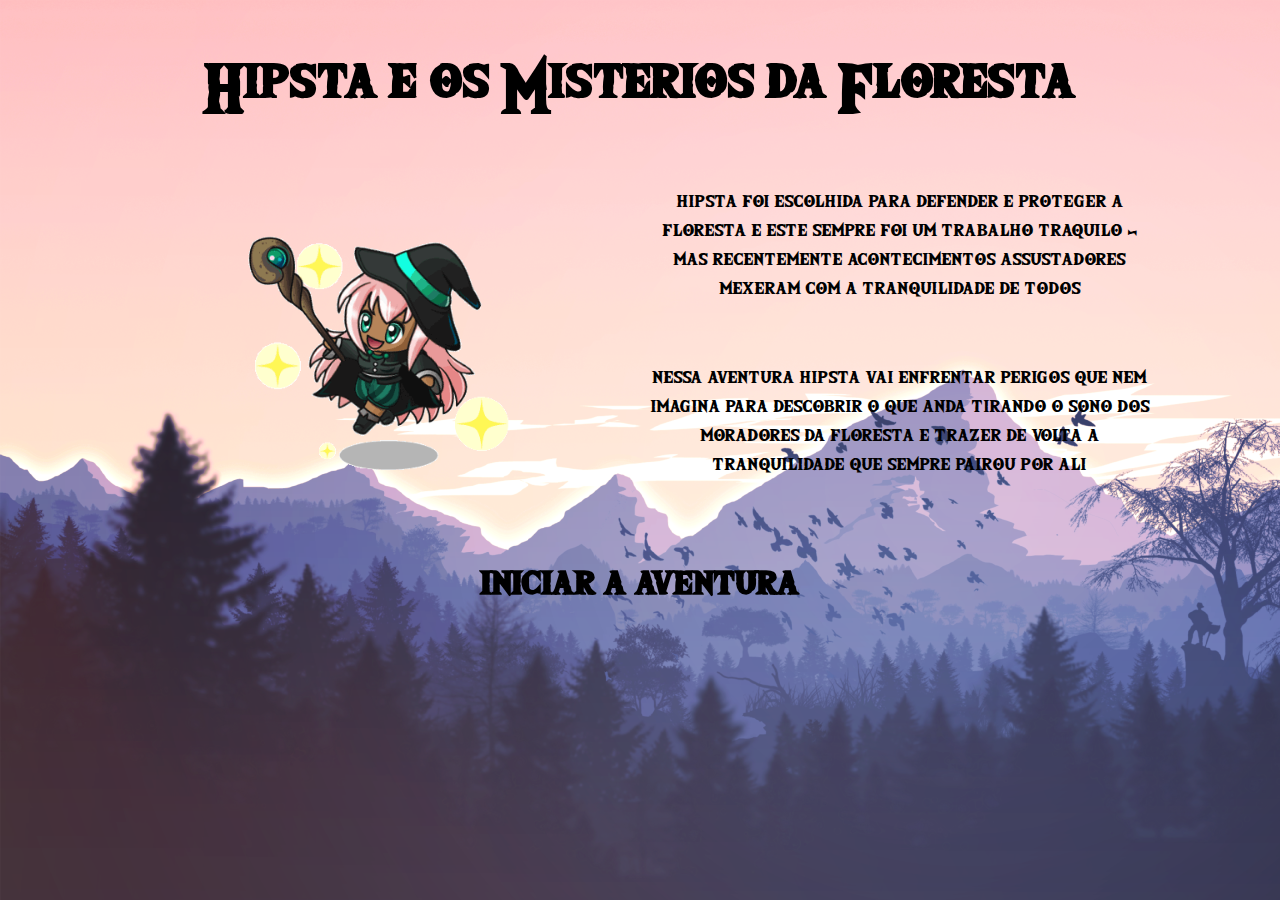
==== index.html @ 21ad0502 "att02" ====
<!DOCTYPE html><html lang="pt-BR">
  <head>
  <link rel="stylesheet" type="text/css" href="style.css">
  <meta charset="utf-8">

  <title>Hipsta e os Mistérios da Floresta</title>

</head>
<body>
  <main>
    <h1>Hipsta e os Misterios da Floresta</h1>

    <p>hipsta foi escolhida para defender e proteger a floresta e este sempre foi um trabalho traquilo - mas recentemente acontecimentos assustadores mexeram com a tranquilidade de todos</p>
    <p>nessa aventura hipsta vai enfrentar perigos que nem imagina para descobrir o que anda tirando o sono dos moradores da floresta e trazer de volta a tranquilidade que sempre pairou por ali </p>

    <img src="imagens/personagem/gigHipsta.gif" alt="">

    <a href="jogo.html"><h3>iniciar a aventura</h3></a>

    
    
  </main>


</body>
</html>
---- style.css ----
html, body {
  margin: 0;
  padding: 0;
}
canvas {
  display: block;
}

@font-face {
  font-family: fonteZelda;
  src: url('imagens/assets/fonteTelaInicial.otf');
} 

main {
  background-image: url('imagens/assets/telaInicial.png');
  background-repeat: no-repeat;
  margin: 0;
  width: 100%;
  height: 100vh;
  font-family: fonteZelda;
}

h1 {
  margin: 0;
  text-align: center;
  padding-top: 50px;
  font-size: 70px;
}

img {
  width: 400px;
  position: absolute;
  top: 150px;
  left: 180px;
}

p {
  text-align: center;
  width: 500px;
  font-size: 25px;
  margin-top: 60px;
  margin-left: 650px;
}

h3 {
  margin-top: 80px;
}

a {
  text-align: center;
  font-size: 42px;
  text-decoration: none;
  color: #000000;
}

a:hover {
  font-size: 47px;
  text-shadow: 2px 2px 10px  #ffffff;
}
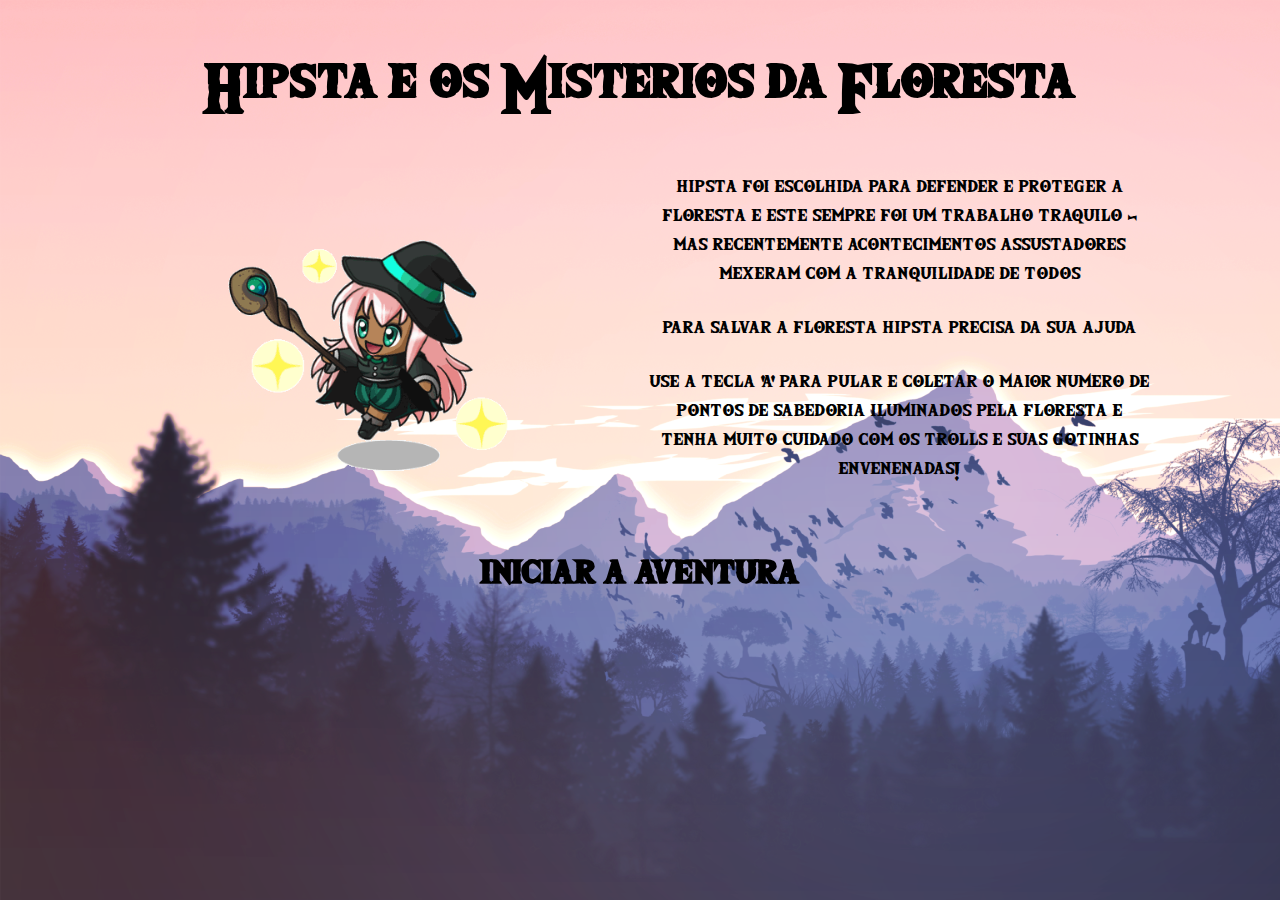
==== commit c31875eb: "aula 03" ====
--- a/index.html
+++ b/index.html
@@ -11,7 +11,8 @@
     <h1>Hipsta e os Misterios da Floresta</h1>
 
     <p>hipsta foi escolhida para defender e proteger a floresta e este sempre foi um trabalho traquilo - mas recentemente acontecimentos assustadores mexeram com a tranquilidade de todos</p>
-    <p>nessa aventura hipsta vai enfrentar perigos que nem imagina para descobrir o que anda tirando o sono dos moradores da floresta e trazer de volta a tranquilidade que sempre pairou por ali </p>
+    <p>para salvar a floresta hipsta precisa da sua ajuda</p>
+    <p>use a tecla 'a' para pular e coletar o maior numero de pontos de sabedoria iluminados pela floresta e tenha muito cuidado com os trolls e suas gotinhas envenenadas! </p>
 
     <img src="imagens/personagem/gigHipsta.gif" alt="">
 
--- a/style.css
+++ b/style.css
@@ -24,6 +24,7 @@
   margin: 0;
   text-align: center;
   padding-top: 50px;
+  padding-bottom: 20px;
   font-size: 70px;
 }
 
@@ -38,12 +39,11 @@
   text-align: center;
   width: 500px;
   font-size: 25px;
-  margin-top: 60px;
   margin-left: 650px;
 }
 
 h3 {
-  margin-top: 80px;
+  margin-top: 65px;
 }
 
 a {
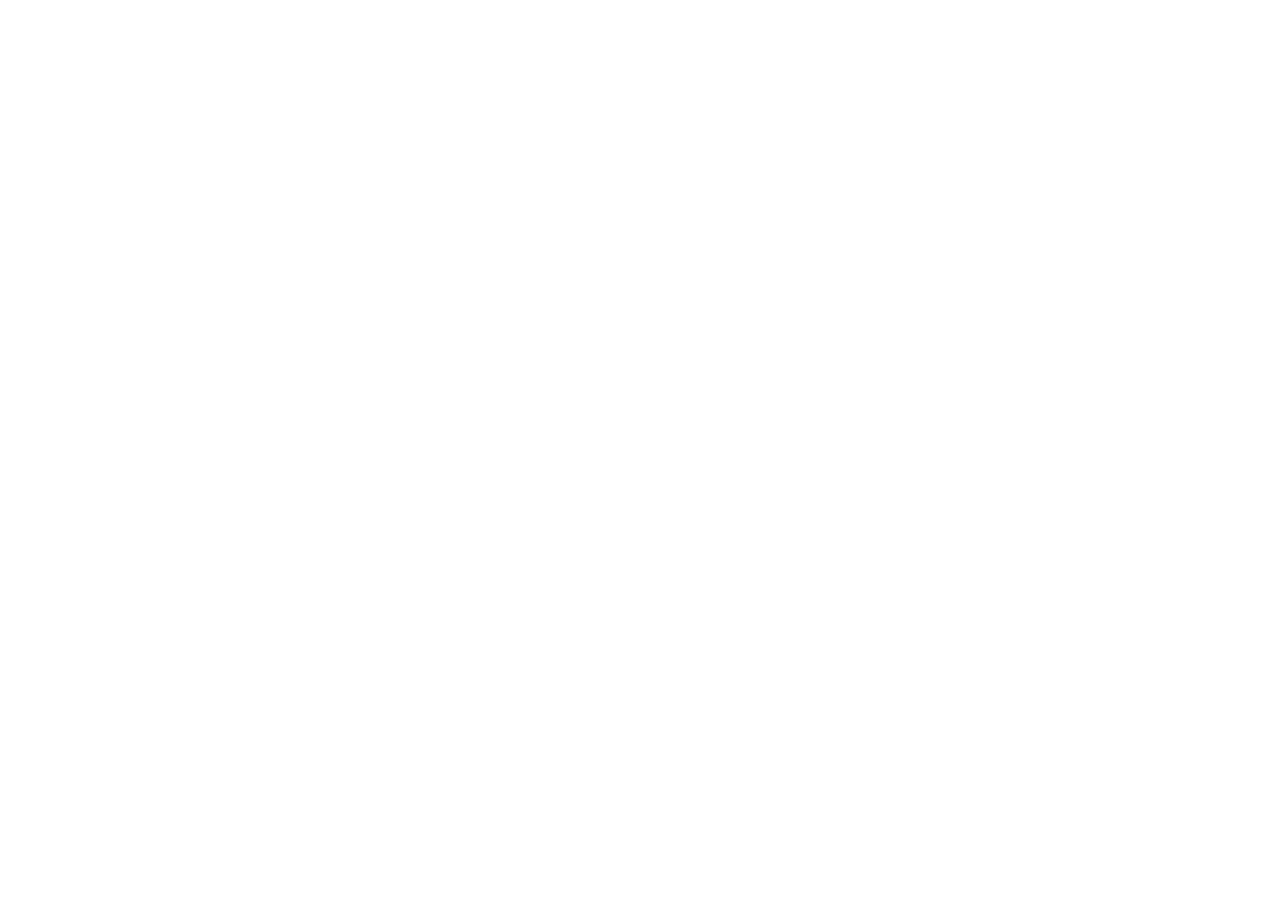
==== commit 335134f1: "atualização aula 04" ====
--- a/index.html
+++ b/index.html
@@ -1,5 +1,7 @@
-<!DOCTYPE html><html lang="pt-BR">
-  <head>
+<!DOCTYPE html><html lang="en"><head>
+  <script src="p5.js"></script>
+  <script src="p5.sound.min.js"></script>
+  <script src='http://cdn.jsdelivr.net/gh/bmoren/p5.collide2D/p5.collide2d.min.js'></script>
   <link rel="stylesheet" type="text/css" href="style.css">
   <meta charset="utf-8">
 
@@ -7,20 +9,18 @@
 
 </head>
 <body>
-  <main>
-    <h1>Hipsta e os Misterios da Floresta</h1>
-
-    <p>hipsta foi escolhida para defender e proteger a floresta e este sempre foi um trabalho traquilo - mas recentemente acontecimentos assustadores mexeram com a tranquilidade de todos</p>
-    <p>para salvar a floresta hipsta precisa da sua ajuda</p>
-    <p>use a tecla 'a' para pular e coletar o maior numero de pontos de sabedoria iluminados pela floresta e tenha muito cuidado com os trolls e suas gotinhas envenenadas! </p>
-
-    <img src="imagens/personagem/gigHipsta.gif" alt="">
-
-    <a href="jogo.html"><h3>iniciar a aventura</h3></a>
-
-    
-    
-  </main>
+  <script src="sketch.js"></script>
+  <script src="scripts/cenario.js"></script>
+  <script src="scripts/vida.js"></script>
+  <script src="scripts/variaveis.js"></script>
+  <script src="scripts/preload.js"></script>
+  <script src="scripts/botao.js"></script>
+  <script src="scripts/cenas/telaInicial.js"></script>
+  <script src="scripts/cenas/fase1.js"></script>
+  <script src="scripts/animacao.js"></script>
+  <script src="scripts/personagem.js"></script>
+  <script src="scripts/inimigo.js"></script>
+  <script src="scripts/pontos.js"></script>
 
 
 </body>
--- a/style.css
+++ b/style.css
@@ -1,3 +1,8 @@
+@font-face {
+  font-family: fonteZelda;
+  src: url('imagens/assets/fonteTelaInicial.otf');
+} 
+
 html, body {
   margin: 0;
   padding: 0;
@@ -6,54 +11,21 @@
   display: block;
 }
 
-@font-face {
-  font-family: fonteZelda;
-  src: url('imagens/assets/fonteTelaInicial.otf');
-} 
-
-main {
-  background-image: url('imagens/assets/telaInicial.png');
-  background-repeat: no-repeat;
-  margin: 0;
-  width: 100%;
-  height: 100vh;
-  font-family: fonteZelda;
+.botao {
+  font-family: 'fonteZelda';
+  padding: 1rem 1.25rem;
+  font-size: 1.5rem;
+  letter-spacing: .25rem;
+  box-shadow: 2px 2px 0px 1px #4a4c69;
+  text-transform: uppercase;
+  background-color: #8386b5;
+  border: none;
+  border-radius: .75rem;
+  color: #fff;
 }
 
-h1 {
-  margin: 0;
-  text-align: center;
-  padding-top: 50px;
-  padding-bottom: 20px;
-  font-size: 70px;
+.botao:hover {
+  background-color: #ffc0c1;
+  box-shadow: 2px 2px 0px 1px #b58a8a;
 }
 
-img {
-  width: 400px;
-  position: absolute;
-  top: 150px;
-  left: 180px;
-}
-
-p {
-  text-align: center;
-  width: 500px;
-  font-size: 25px;
-  margin-left: 650px;
-}
-
-h3 {
-  margin-top: 65px;
-}
-
-a {
-  text-align: center;
-  font-size: 42px;
-  text-decoration: none;
-  color: #000000;
-}
-
-a:hover {
-  font-size: 47px;
-  text-shadow: 2px 2px 10px  #ffffff;
-}